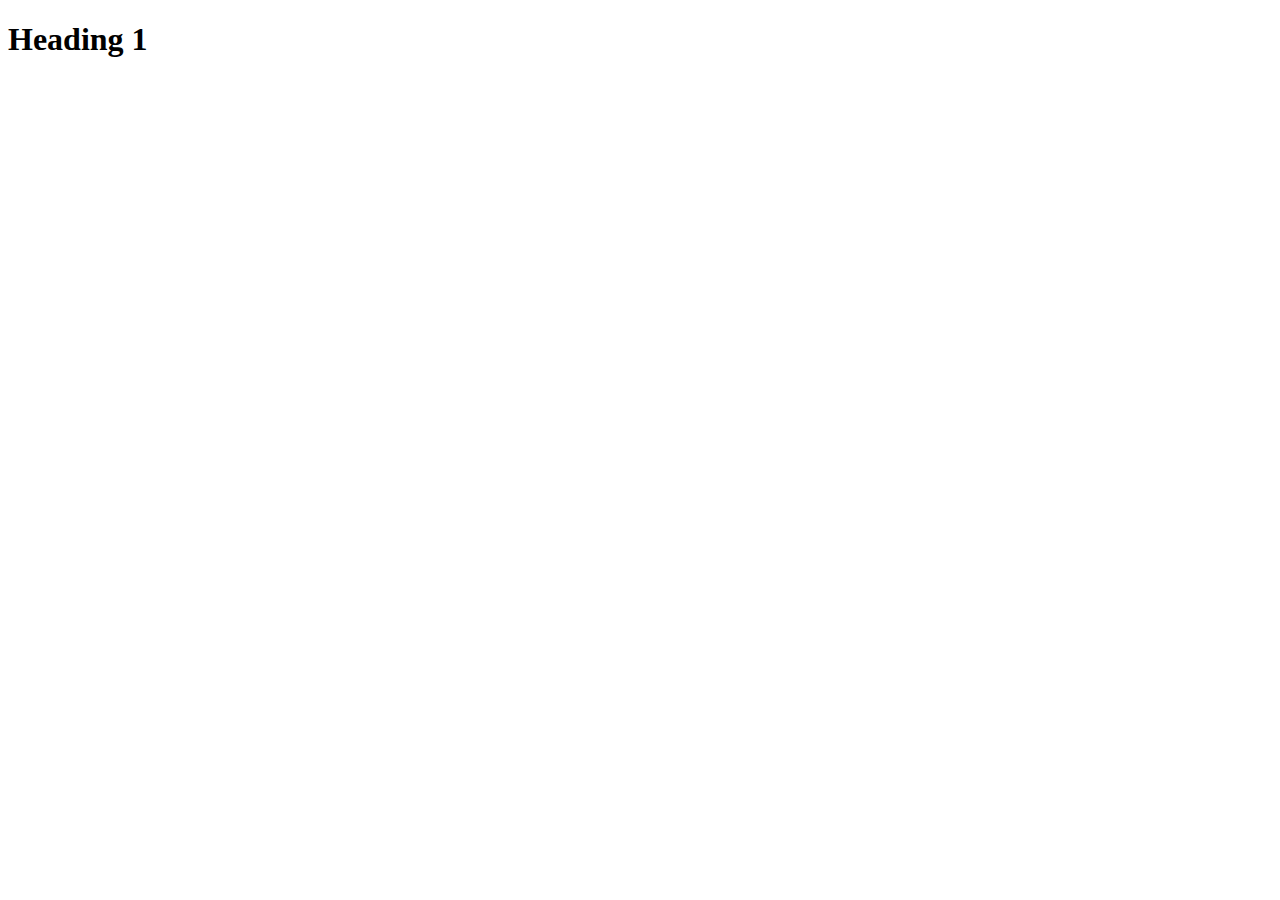
==== Basics/A Simple Card/Starter/index.html @ 1db6dbae "add h1 tag" ====
<!DOCTYPE html>
<html lang="en">
<head>
    <meta charset="UTF-8">
    <meta http-equiv="X-UA-Compatible" content="IE=edge">
    <meta name="viewport" content="width=device-width, initial-scale=1.0">
    <title>A Simple Card</title>
    <link rel="stylesheet" href="css/main.css">
</head>
<body>
    
    <h1>Heading 1</h1>

</body>
</html>
---- Basics/A Simple Card/Starter/css/main.css ----
/* test commit */
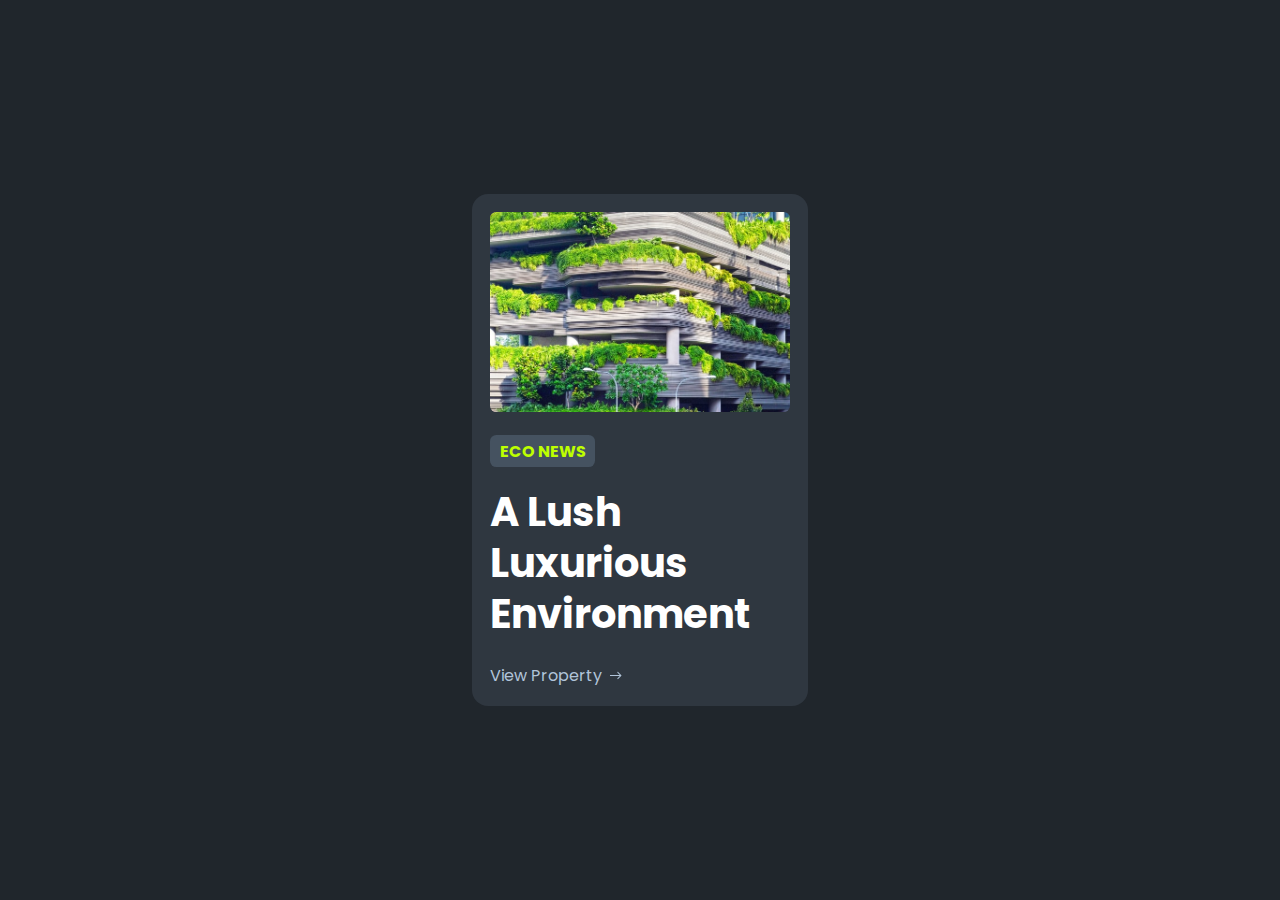
==== commit d1fc2a02: "finish starter - simple card" ====
--- a/Basics/A Simple Card/Starter/index.html
+++ b/Basics/A Simple Card/Starter/index.html
@@ -5,11 +5,34 @@
     <meta http-equiv="X-UA-Compatible" content="IE=edge">
     <meta name="viewport" content="width=device-width, initial-scale=1.0">
     <title>A Simple Card</title>
+    <link rel="preconnect" href="https://fonts.googleapis.com">
+    <link rel="preconnect" href="https://fonts.gstatic.com" crossorigin>
+    <link href="https://fonts.googleapis.com/css2?family=Poppins:wght@400;700&display=swap" rel="stylesheet">
     <link rel="stylesheet" href="css/main.css">
 </head>
 <body>
     
-    <h1>Heading 1</h1>
+    <article>
+        <a href="#">
+            <img src="../Starter/assets/green-building.jpg" alt="green-building">
+        </a>
+
+        <a href="#" class="tag">Eco News</a>
+
+        <h1>
+            <a href="#">A Lush Luxurious Environment</a>
+        </h1>
+
+        <a href="#" class="cta">
+            <p>
+                View Property
+            </p>
+            <svg aria-hidden="true" width="12" height="9" viewBox="0 0 12 9" fill="none" xmlns="http://www.w3.org/2000/svg">
+                <path d="M11.3536 4.85355C11.5488 4.65829 11.5488 4.34171 11.3536 4.14645L8.17157 0.964466C7.97631 0.769204 7.65973 0.769204 7.46447 0.964466C7.2692 1.15973 7.2692 1.47631 7.46447 1.67157L10.2929 4.5L7.46447 7.32843C7.2692 7.52369 7.2692 7.84027 7.46447 8.03553C7.65973 8.2308 7.97631 8.2308 8.17157 8.03553L11.3536 4.85355ZM0 5H11V4H0V5Z" fill="#B1C4D9"/>
+            </svg>
+                
+        </a>
+    </article>
 
 </body>
 </html>--- a/Basics/A Simple Card/Starter/css/main.css
+++ b/Basics/A Simple Card/Starter/css/main.css
@@ -1 +1,63 @@
-/* test commit */+/* test commit */
+
+body {
+    background: #20262C;
+    /* overwrite default margins  */
+    margin: 0; 
+    /* width: 1385px; */
+    /* height: 917px;
+     */
+    height: 100vh;
+    display: grid;
+    place-content: center;
+    font-family: 'Poppins', sans-serif;
+}
+
+a {
+    text-decoration: none;
+}
+
+article {
+    width: 300px;
+    /* border-radius: 14px; */
+    border-radius: 1em;
+    background: #2F3740;
+    padding: 1.125em;
+}
+
+img {
+    width: 100%;
+    border-radius: 0.4em;
+}
+
+.tag {
+    background: #455260;
+    border-radius: 0.4em;
+    color: #BEFF00;
+    font-weight: bold;
+    text-transform: uppercase;
+    padding: 0.2em 0.6em;
+    display: inline-block;
+    margin-top: 1em;
+}
+
+h1 a {
+    color: white;
+    font-size: 2.5rem;
+    line-height: 120%;    
+}
+
+.cta {
+    color: white;
+    display: flex;
+}
+
+a.cta p {
+    margin: 0px;
+    color: #B1C4D9;
+}
+
+svg {
+    align-self: center;
+    margin-left: 0.5em;
+}